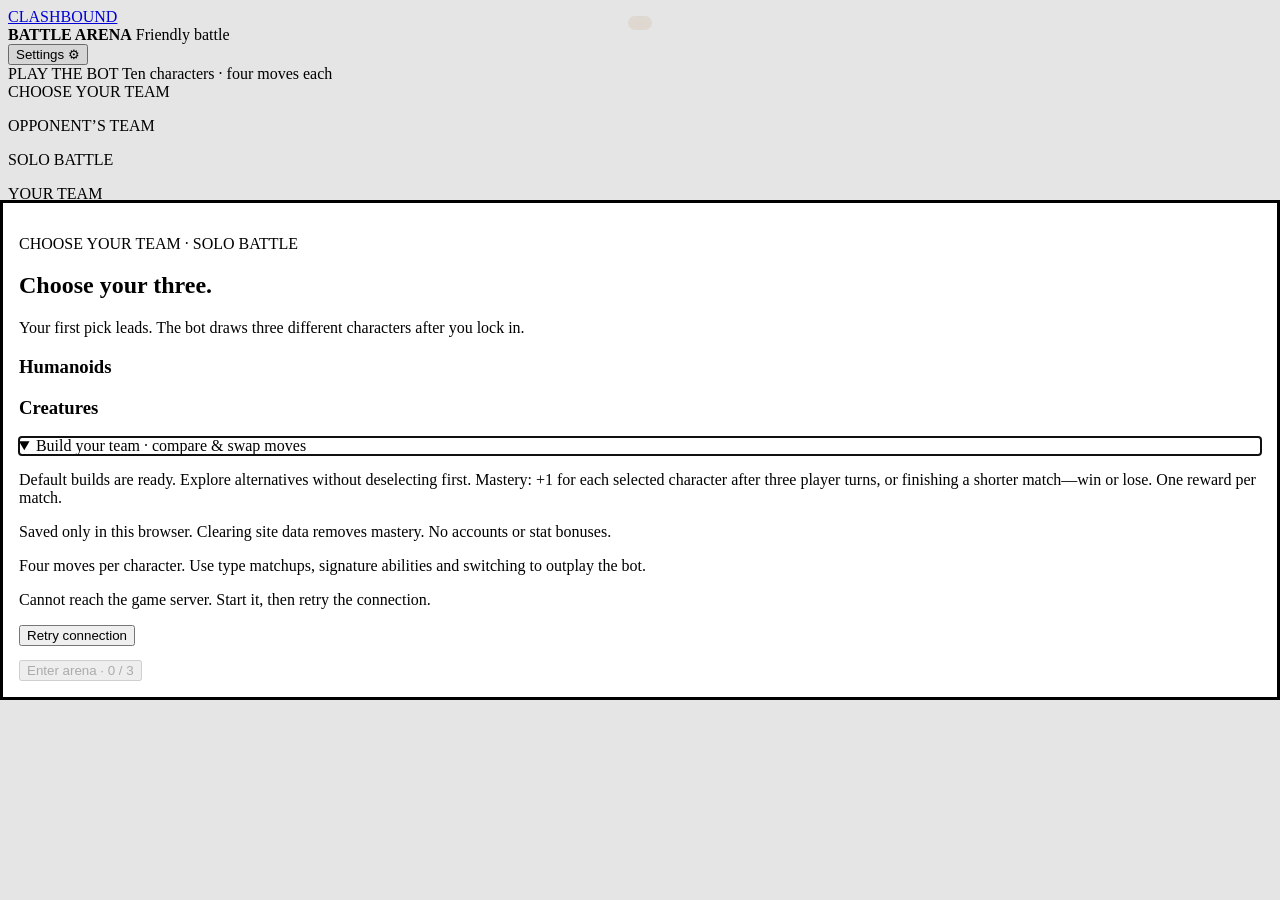
==== frontend/battle.html @ 129bef14 "feat: add character mastery, clearer builds and opening initiative" ====
<!doctype html>
<html lang="en">
<head>
  <meta charset="utf-8">
  <meta name="viewport" content="width=device-width, initial-scale=1">
  <title>Clashbound · Play the bot</title>
  <link rel="stylesheet" href="style.css?v=9">
  <script src="mastery.js?v=2" defer></script>
  <script src="script.js?v=14" defer></script>
  <link rel="stylesheet" href="mastery.css?v=2">
<link rel="stylesheet" href="polish.css?v=5">
<link rel="stylesheet" href="battle-layout.css?v=2"></head>
<body>
  <main class="shell">
    <header class="topbar"><a class="brand" href="./index.html">CLASHBOUND</a><div class="location"><strong id="arena-name">BATTLE ARENA</strong> <span>Friendly battle</span></div><button id="restart" class="quiet">Settings ⚙</button></header>
    <p id="initiative-message" class="initiative-message" role="status"></p><div class="demo-note"><span class="dot"></span> PLAY THE BOT <span>Ten characters · four moves each</span></div>
    <section class="arena" aria-label="Colosseum battlefield">
      <div class="fighter-hud left" id="hud-0"></div><div class="fighter-hud right" id="hud-1"></div>
      <div class="turn-badge" id="turn" role="status"></div>
      <aside class="enemy-team" aria-label="Opponent team"><p class="eyebrow">OPPONENT’S TEAM</p><div id="enemy-roster" class="roster"></div></aside>
      <div class="fighter left" id="fighter-0"></div><div class="fighter right" id="fighter-1"></div>
      <div class="arena-caption" id="battle-arena-caption">SOLO BATTLE</div>
    </section>
    <section class="console" aria-label="Battle controls">
      <div class="team-panel"><p class="eyebrow" id="team-label">YOUR TEAM</p><div id="roster" class="roster"></div><p class="team-hint">Select a reserve to switch.</p></div>
      <div class="actions-panel"><div class="section-title"><p class="eyebrow" id="action-label">CHOOSE YOUR MOVE</p><span id="turn-count"></span></div><div id="moves" class="moves"></div></div>
      <aside class="detail-panel" aria-label="Move details"><div id="details"></div></aside>
    </section>
    <div class="history"><span class="eyebrow">BATTLE LOG</span><ol id="log" aria-live="polite" aria-relevant="additions"></ol></div>
    <footer><span>MAGIC <b>›</b> PHYSICAL <b>›</b> SPIRIT <b>›</b> MAGIC</span><span>Hover or focus a move to inspect</span></footer>
    <div class="connection-notice"><p data-error role="alert" hidden></p><button id="retry" class="quiet" hidden>Retry connection</button></div>
  </main>
  <aside class="battle-orientation" aria-label="Landscape battle view"><img src="assets/homepage/clashbound-emblem.svg" alt=""><h1>Turn to battle.</h1><p>Rotate your phone sideways to keep both fighters, teams and moves in view. Your match stays saved.</p></aside>
  <dialog id="switch-dialog"><form method="dialog"><button class="close" aria-label="Close">×</button></form><p class="eyebrow" id="switch-label">CHANGE THE MATCHUP</p><h2 id="switch-title">Choose your next character</h2><p id="switch-description"></p><div id="switch-options"></div></dialog>
  <dialog id="team-dialog" aria-labelledby="team-title">
    <button id="team-cancel" class="close" aria-label="Return to battle" hidden>×</button>
    <p class="eyebrow">CHOOSE YOUR TEAM · SOLO BATTLE</p>
    <h2 id="team-title">Choose your three.</h2>
    <p>Your first pick leads. The bot draws three different characters after you lock in.</p>
    <div id="team-options" class="team-options"></div><details id="custom-builds" open><summary>Build your team · compare &amp; swap moves</summary><p>Default builds are ready. Explore alternatives without deselecting first. Mastery: +1 for each selected character after three player turns, or finishing a shorter match—win or lose. One reward per match.</p><p id="mastery-save-note" class="prototype-note"></p><div id="loadout-options"></div></details>
    <p class="prototype-note">Four moves per character. Use type matchups, signature abilities and switching to outplay the bot.</p>
    <p data-error role="alert" hidden></p>
    <button id="team-retry" class="quiet" hidden>Retry connection</button>
    <p id="mastery-notice" role="status"></p><button id="start-battle" class="start-battle" disabled>Enter arena · 0 / 3</button>
  </dialog>
<dialog id="result-dialog" aria-labelledby="result-title"><div class="result-emblem" aria-hidden="true">✦</div><p class="eyebrow">BATTLE COMPLETE</p><h1 id="result-title"></h1><p id="result-copy"></p><p class="eyebrow">WINNING TEAM</p><p id="result-team"></p><p id="result-mastery" class="result-mastery"></p><button id="result-replay" class="start-battle">Play again</button><a href="index.html">Return home</a></dialog>
<dialog id="settings-dialog" aria-labelledby="settings-title"><form method="dialog"><button class="close" aria-label="Close settings">×</button></form><h2 id="settings-title">Battle settings</h2><div class="settings-tabs" role="tablist" aria-label="Settings"><button id="music-tab" role="tab" aria-selected="true" aria-controls="music-panel">Music</button><button id="interface-tab" role="tab" aria-selected="false" aria-controls="interface-panel">Interface</button><button id="guide-tab" role="tab" aria-selected="false" aria-controls="guide-panel">Stats &amp; Types</button></div><section id="music-panel" role="tabpanel" aria-labelledby="music-tab"><p>Music for your battle.</p><p class="music-credit"><a href="https://incompetech.com/music/royalty-free/index.html?Search=Search&amp;isrc=USUAN1100848" target="_blank" rel="noopener noreferrer">Heroic Age</a> by Kevin MacLeod · <a href="https://creativecommons.org/licenses/by/4.0/" target="_blank" rel="noopener noreferrer">CC BY 4.0</a></p><button id="battle-music-toggle">Play music</button><label for="battle-volume">Volume</label><input id="battle-volume" type="range" min="0" max="100" value="25"><p id="music-status" role="status"></p></section><section id="interface-panel" role="tabpanel" aria-labelledby="interface-tab" hidden><p>Choose how your battle looks and feels.</p><label><input id="reduce-motion" type="checkbox"> Reduced motion</label><small>Keep combat feedback, with less movement and flashing.</small><label><input id="show-log" type="checkbox" checked> Show battle log</label><small>Show the latest action at the bottom of the arena.</small><label><input id="show-tooltips" type="checkbox" checked> Show move tooltips</label><small>Display move details when hovering or focusing a move.</small><button id="reset-interface">Reset interface preferences</button></section><section id="guide-panel" role="tabpanel" aria-labelledby="guide-tab" hidden><iframe src="guide.html?embedded=1" title="Stats and type guide"></iframe></section><div class="settings-battles"><button id="restart-match">Restart battle</button><button id="new-match">New battle</button><small>Restart keeps your team and moves and draws a fresh opponent. New battle clears your selections.</small></div></dialog><audio id="battle-music" src="assets/homepage/audio/heroic-age.mp3" loop preload="none"></audio><script src="battle-settings.js?v=4" defer></script>
</body>
</html>
---- frontend/mastery.css ----
/* Build information stays in the picker; combat keeps its existing composition. */
#team-dialog .playstyle{font-size:15px;color:#263f50;line-height:1.5;margin:8px 0 12px}
#team-dialog .loadout{background:#fffaf0;border:1px solid #d4c8ae;border-radius:14px;padding:18px;margin:16px 0;text-align:left}
#team-dialog .loadout h4{color:#263f50;font-size:16px;margin:20px 0 8px}
#team-dialog .loadout small{display:block;font-size:13px;line-height:1.5;color:#405266;margin:6px 0}
#team-dialog .loadout .equipped-moves,#team-dialog .loadout .alternative-moves{display:grid;grid-template-columns:repeat(2,minmax(0,1fr));gap:10px}
#team-dialog .build-move{border:1px solid #d7cfbf;border-radius:10px;padding:12px;background:#f7f0e1}
#team-dialog .build-move>span{font-size:12px;color:#4c655e}
#team-dialog .build-move button,#team-dialog .swap-comparison button,#team-dialog [data-cosmetic]{font:inherit;border:1px solid #607c71;border-radius:9px;background:#fffaf0;color:#25473b;padding:9px 12px;cursor:pointer}
#team-dialog .build-move button:hover,#team-dialog .swap-comparison button:hover{background:#e7efe7}
#team-dialog .build-move button:focus-visible,#team-dialog .swap-comparison button:focus-visible{outline:3px solid #537da3;outline-offset:3px}
#team-dialog .build-move button:disabled{cursor:default;border-color:#aba596;color:#6b665c;background:#e9e3d6}
#team-dialog .mastery-progress{display:flex;flex-direction:column;gap:7px;border-left:3px solid #a8884b;padding:8px 12px;background:#f5ecd7;margin:12px 0}
#team-dialog .mastery-progress span,#team-dialog .swap-hint{font-size:13px;color:#3b514c}
#team-dialog .swap-comparison{display:block;padding:14px;border:2px solid #658371;border-radius:12px;margin-top:16px;background:#edf3e9}
#team-dialog .swap-comparison button{display:block;width:100%;text-align:left;margin:10px 0}
#team-dialog .tradeoff{color:#70512a}
#mastery-notice,.result-mastery{font-size:14px;line-height:1.5;color:#355449}
.mastery-crest{color:#9e702d;text-shadow:0 0 8px #f5d17b;display:inline-block}
@media(max-width:600px){#team-dialog .loadout .equipped-moves,#team-dialog .loadout .alternative-moves{grid-template-columns:1fr}}

.initiative-message{position:fixed;top:16px;left:50%;transform:translateX(-50%);z-index:6;background:#f6f0e6ed;color:#334e48;border-radius:20px;padding:7px 12px;margin:0;font:13px Barlow,sans-serif;pointer-events:none}
@media(max-height:450px){.initiative-message{top:9px;font-size:10px;padding:5px 9px}}
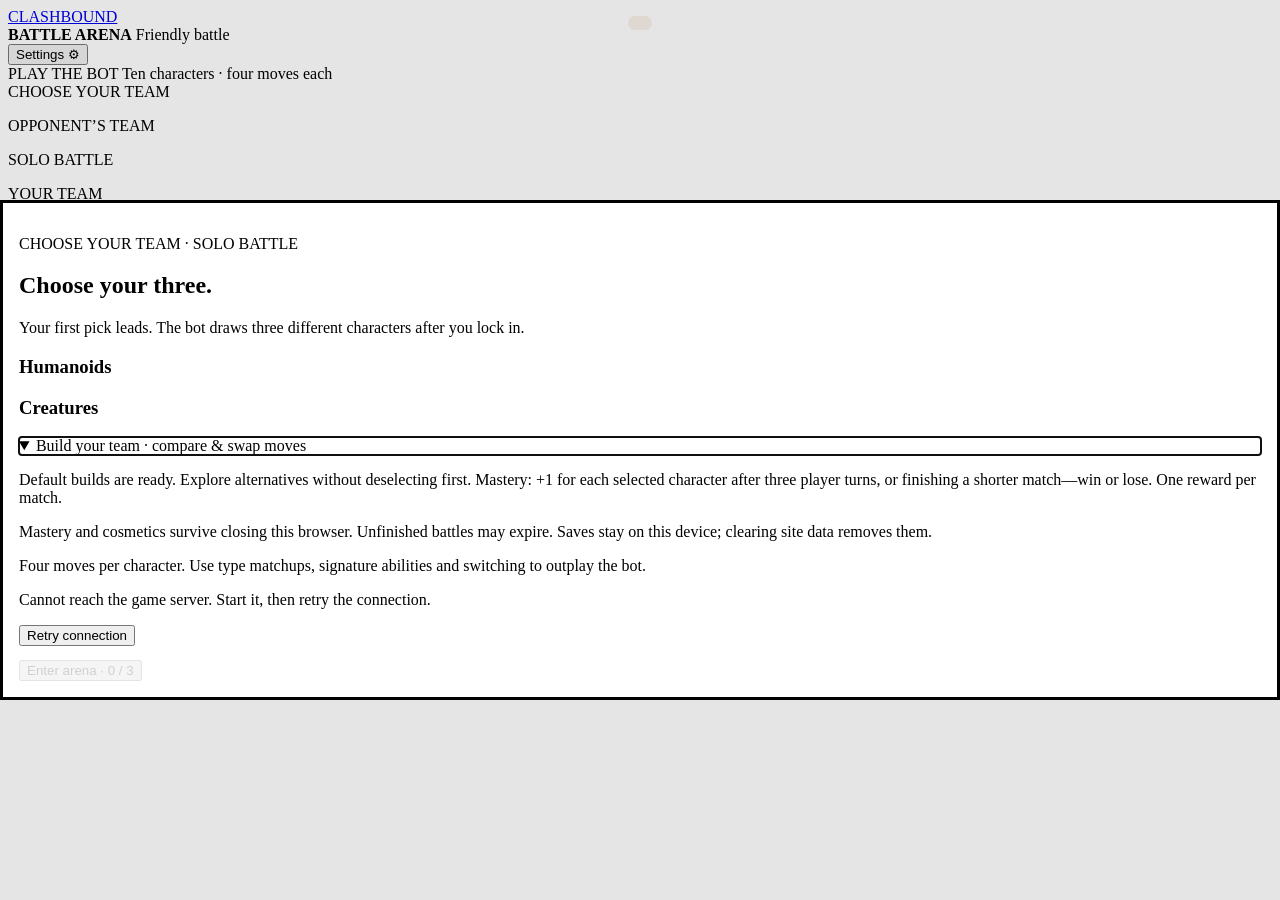
==== commit 6ad7c346: "fix: preserve concurrent mastery saves and refine builds" ====
--- a/frontend/battle.html
+++ b/frontend/battle.html
@@ -5,9 +5,9 @@
   <meta name="viewport" content="width=device-width, initial-scale=1">
   <title>Clashbound · Play the bot</title>
   <link rel="stylesheet" href="style.css?v=9">
-  <script src="mastery.js?v=2" defer></script>
-  <script src="script.js?v=14" defer></script>
-  <link rel="stylesheet" href="mastery.css?v=2">
+  <script src="mastery.js?v=3" defer></script>
+  <script src="script.js?v=15" defer></script>
+  <link rel="stylesheet" href="mastery.css?v=3">
 <link rel="stylesheet" href="polish.css?v=5">
 <link rel="stylesheet" href="battle-layout.css?v=2"></head>
 <body>
--- a/frontend/mastery.css
+++ b/frontend/mastery.css
@@ -21,3 +21,5 @@
 
 .initiative-message{position:fixed;top:16px;left:50%;transform:translateX(-50%);z-index:6;background:#f6f0e6ed;color:#334e48;border-radius:20px;padding:7px 12px;margin:0;font:13px Barlow,sans-serif;pointer-events:none}
 @media(max-height:450px){.initiative-message{top:9px;font-size:10px;padding:5px 9px}}
+
+.character-build{border:1px solid #d4c8ae;border-radius:12px;background:#fffaf0;margin:12px 0}.character-build>summary{cursor:pointer;padding:14px 16px;font-weight:600;color:#29483e}.character-build>summary:focus-visible{outline:3px solid #537da3;outline-offset:2px}#team-dialog .character-build .loadout{border:0;margin:0;padding-top:0}.mastery-crest svg{width:1em;height:1em;vertical-align:-.1em;fill:none;stroke:currentColor;stroke-width:1.8;stroke-linejoin:round;stroke-linecap:round}#team-dialog button:disabled{cursor:default;opacity:.55}
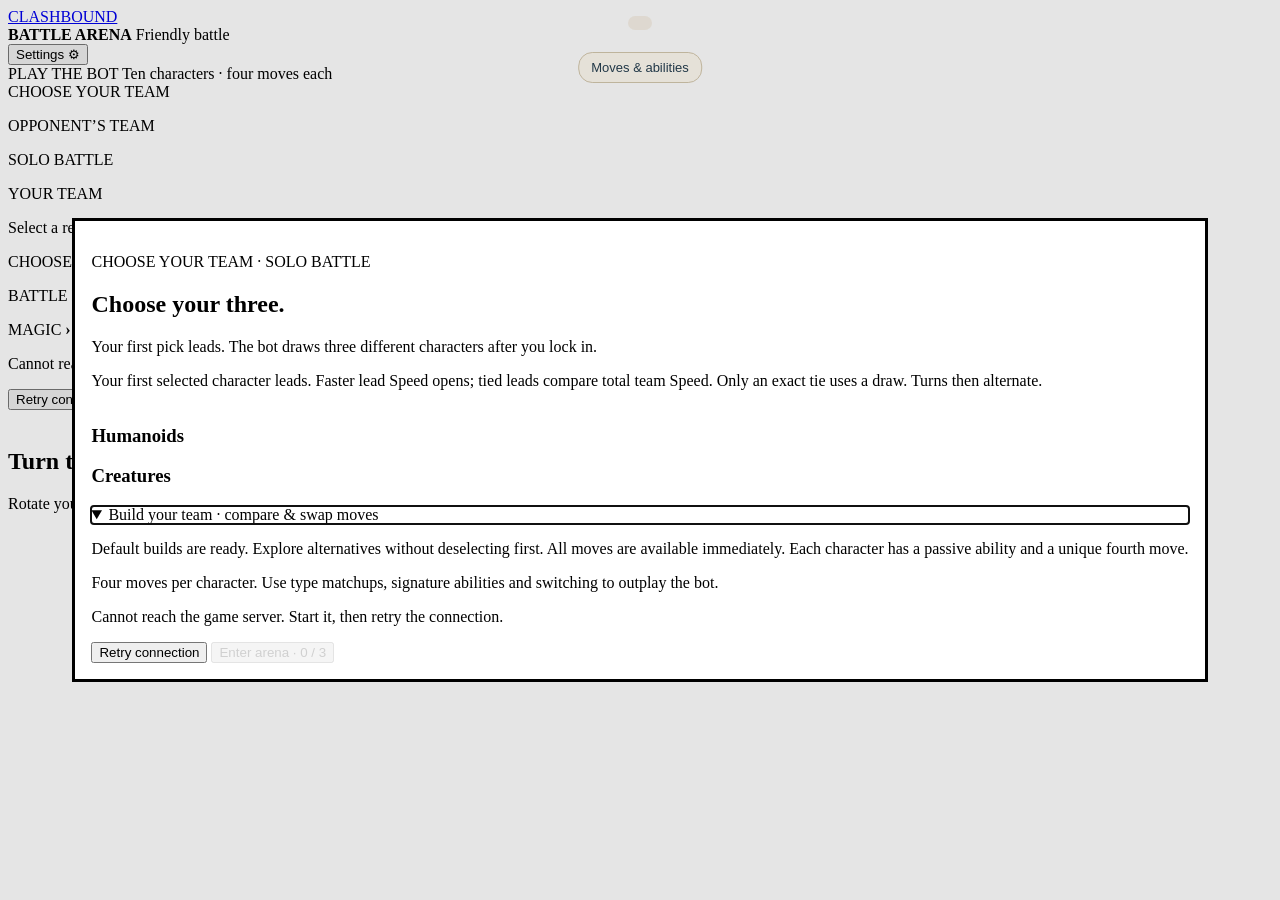
==== commit a1aac732: "feat: add character passives, unique moves and opening Speed" ====
--- a/frontend/battle.html
+++ b/frontend/battle.html
@@ -5,9 +5,9 @@
   <meta name="viewport" content="width=device-width, initial-scale=1">
   <title>Clashbound · Play the bot</title>
   <link rel="stylesheet" href="style.css?v=9">
-  <script src="mastery.js?v=3" defer></script>
-  <script src="script.js?v=15" defer></script>
-  <link rel="stylesheet" href="mastery.css?v=3">
+  <script src="builds.js?v=1" defer></script>
+  <script src="script.js?v=16" defer></script>
+  <link rel="stylesheet" href="builds.css?v=1">
 <link rel="stylesheet" href="polish.css?v=5">
 <link rel="stylesheet" href="battle-layout.css?v=2"></head>
 <body>
@@ -24,26 +24,28 @@
     <section class="console" aria-label="Battle controls">
       <div class="team-panel"><p class="eyebrow" id="team-label">YOUR TEAM</p><div id="roster" class="roster"></div><p class="team-hint">Select a reserve to switch.</p></div>
       <div class="actions-panel"><div class="section-title"><p class="eyebrow" id="action-label">CHOOSE YOUR MOVE</p><span id="turn-count"></span></div><div id="moves" class="moves"></div></div>
-      <aside class="detail-panel" aria-label="Move details"><div id="details"></div></aside>
+      <button type="button" id="move-reference-open" class="move-reference-open">Moves &amp; abilities</button><aside class="detail-panel" aria-label="Move details"><div id="details"></div></aside>
     </section>
     <div class="history"><span class="eyebrow">BATTLE LOG</span><ol id="log" aria-live="polite" aria-relevant="additions"></ol></div>
-    <footer><span>MAGIC <b>›</b> PHYSICAL <b>›</b> SPIRIT <b>›</b> MAGIC</span><span>Hover or focus a move to inspect</span></footer>
+    <footer><span>MAGIC <b>›</b> ELEMENTAL <b>›</b> PHYSICAL <b>›</b> SPIRIT <b>›</b> MAGIC</span><span>Hover or focus a move to inspect</span></footer>
     <div class="connection-notice"><p data-error role="alert" hidden></p><button id="retry" class="quiet" hidden>Retry connection</button></div>
   </main>
   <aside class="battle-orientation" aria-label="Landscape battle view"><img src="assets/homepage/clashbound-emblem.svg" alt=""><h1>Turn to battle.</h1><p>Rotate your phone sideways to keep both fighters, teams and moves in view. Your match stays saved.</p></aside>
+  <dialog id="move-reference" aria-labelledby="move-reference-title"><form method="dialog"><button class="close" aria-label="Close move guide">×</button></form><h2 id="move-reference-title">Moves &amp; abilities</h2><div id="move-reference-copy"></div></dialog>
+  <dialog id="target-dialog" aria-labelledby="target-title" aria-describedby="target-description"><form method="dialog"><button class="close" aria-label="Cancel target selection">×</button></form><h2 id="target-title"></h2><p id="target-description"></p><div id="target-options"></div></dialog>
   <dialog id="switch-dialog"><form method="dialog"><button class="close" aria-label="Close">×</button></form><p class="eyebrow" id="switch-label">CHANGE THE MATCHUP</p><h2 id="switch-title">Choose your next character</h2><p id="switch-description"></p><div id="switch-options"></div></dialog>
   <dialog id="team-dialog" aria-labelledby="team-title">
     <button id="team-cancel" class="close" aria-label="Return to battle" hidden>×</button>
     <p class="eyebrow">CHOOSE YOUR TEAM · SOLO BATTLE</p>
     <h2 id="team-title">Choose your three.</h2>
     <p>Your first pick leads. The bot draws three different characters after you lock in.</p>
-    <div id="team-options" class="team-options"></div><details id="custom-builds" open><summary>Build your team · compare &amp; swap moves</summary><p>Default builds are ready. Explore alternatives without deselecting first. Mastery: +1 for each selected character after three player turns, or finishing a shorter match—win or lose. One reward per match.</p><p id="mastery-save-note" class="prototype-note"></p><div id="loadout-options"></div></details>
+    <p>Your first selected character leads. Faster lead Speed opens; tied leads compare total team Speed. Only an exact tie uses a draw. Turns then alternate.</p><div id="lead-options" class="lead-controls"></div><div id="team-options" class="team-options"></div><details id="custom-builds" open><summary>Build your team · compare &amp; swap moves</summary><p>Default builds are ready. Explore alternatives without deselecting first. All moves are available immediately. Each character has a passive ability and a unique fourth move.</p><div id="loadout-options"></div></details>
     <p class="prototype-note">Four moves per character. Use type matchups, signature abilities and switching to outplay the bot.</p>
     <p data-error role="alert" hidden></p>
     <button id="team-retry" class="quiet" hidden>Retry connection</button>
-    <p id="mastery-notice" role="status"></p><button id="start-battle" class="start-battle" disabled>Enter arena · 0 / 3</button>
+    <button id="start-battle" class="start-battle" disabled>Enter arena · 0 / 3</button>
   </dialog>
-<dialog id="result-dialog" aria-labelledby="result-title"><div class="result-emblem" aria-hidden="true">✦</div><p class="eyebrow">BATTLE COMPLETE</p><h1 id="result-title"></h1><p id="result-copy"></p><p class="eyebrow">WINNING TEAM</p><p id="result-team"></p><p id="result-mastery" class="result-mastery"></p><button id="result-replay" class="start-battle">Play again</button><a href="index.html">Return home</a></dialog>
+<dialog id="result-dialog" aria-labelledby="result-title"><div class="result-emblem" aria-hidden="true">✦</div><p class="eyebrow">BATTLE COMPLETE</p><h1 id="result-title"></h1><p id="result-copy"></p><p class="eyebrow">WINNING TEAM</p><p id="result-team"></p><button id="result-replay" class="start-battle">Play again</button><a href="index.html">Return home</a></dialog>
 <dialog id="settings-dialog" aria-labelledby="settings-title"><form method="dialog"><button class="close" aria-label="Close settings">×</button></form><h2 id="settings-title">Battle settings</h2><div class="settings-tabs" role="tablist" aria-label="Settings"><button id="music-tab" role="tab" aria-selected="true" aria-controls="music-panel">Music</button><button id="interface-tab" role="tab" aria-selected="false" aria-controls="interface-panel">Interface</button><button id="guide-tab" role="tab" aria-selected="false" aria-controls="guide-panel">Stats &amp; Types</button></div><section id="music-panel" role="tabpanel" aria-labelledby="music-tab"><p>Music for your battle.</p><p class="music-credit"><a href="https://incompetech.com/music/royalty-free/index.html?Search=Search&amp;isrc=USUAN1100848" target="_blank" rel="noopener noreferrer">Heroic Age</a> by Kevin MacLeod · <a href="https://creativecommons.org/licenses/by/4.0/" target="_blank" rel="noopener noreferrer">CC BY 4.0</a></p><button id="battle-music-toggle">Play music</button><label for="battle-volume">Volume</label><input id="battle-volume" type="range" min="0" max="100" value="25"><p id="music-status" role="status"></p></section><section id="interface-panel" role="tabpanel" aria-labelledby="interface-tab" hidden><p>Choose how your battle looks and feels.</p><label><input id="reduce-motion" type="checkbox"> Reduced motion</label><small>Keep combat feedback, with less movement and flashing.</small><label><input id="show-log" type="checkbox" checked> Show battle log</label><small>Show the latest action at the bottom of the arena.</small><label><input id="show-tooltips" type="checkbox" checked> Show move tooltips</label><small>Display move details when hovering or focusing a move.</small><button id="reset-interface">Reset interface preferences</button></section><section id="guide-panel" role="tabpanel" aria-labelledby="guide-tab" hidden><iframe src="guide.html?embedded=1" title="Stats and type guide"></iframe></section><div class="settings-battles"><button id="restart-match">Restart battle</button><button id="new-match">New battle</button><small>Restart keeps your team and moves and draws a fresh opponent. New battle clears your selections.</small></div></dialog><audio id="battle-music" src="assets/homepage/audio/heroic-age.mp3" loop preload="none"></audio><script src="battle-settings.js?v=4" defer></script>
 </body>
 </html>
--- a/frontend/builds.css
+++ b/frontend/builds.css
@@ -0,0 +1,33 @@
+/* Build information stays in the picker; combat keeps its existing composition. */
+#team-dialog .playstyle{font-size:15px;color:#263f50;line-height:1.5;margin:8px 0 12px}
+#team-dialog .loadout{background:#fffaf0;border:1px solid #d4c8ae;border-radius:14px;padding:18px;margin:16px 0;text-align:left}
+#team-dialog .loadout h4{color:#263f50;font-size:16px;margin:20px 0 8px}
+#team-dialog .loadout small{display:block;font-size:13px;line-height:1.5;color:#405266;margin:6px 0}
+#team-dialog .loadout .equipped-moves,#team-dialog .loadout .alternative-moves{display:grid;grid-template-columns:repeat(2,minmax(0,1fr));gap:10px}
+#team-dialog .build-move{border:1px solid #d7cfbf;border-radius:10px;padding:12px;background:#f7f0e1}
+#team-dialog .build-move>span{font-size:12px;color:#4c655e}
+#team-dialog .build-move button,#team-dialog .swap-comparison button{font:inherit;border:1px solid #607c71;border-radius:9px;background:#fffaf0;color:#25473b;padding:9px 12px;cursor:pointer}
+#team-dialog .build-move button:hover,#team-dialog .swap-comparison button:hover{background:#e7efe7}
+#team-dialog .build-move button:focus-visible,#team-dialog .swap-comparison button:focus-visible{outline:3px solid #537da3;outline-offset:3px}
+#team-dialog .build-move button:disabled{cursor:default;border-color:#aba596;color:#6b665c;background:#e9e3d6}
+
+#team-dialog .swap-hint{font-size:13px;color:#3b514c}
+#team-dialog .swap-comparison{display:block;padding:14px;border:2px solid #658371;border-radius:12px;margin-top:16px;background:#edf3e9}
+#team-dialog .swap-comparison button{display:block;width:100%;text-align:left;margin:10px 0}
+#team-dialog .tradeoff{color:#70512a}
+
+
+@media(max-width:600px){#team-dialog .loadout .equipped-moves,#team-dialog .loadout .alternative-moves{grid-template-columns:1fr}}
+
+.initiative-message{position:fixed;top:16px;left:50%;transform:translateX(-50%);z-index:6;background:#f6f0e6ed;color:#334e48;border-radius:20px;padding:7px 12px;margin:0;font:13px Barlow,sans-serif;pointer-events:none}
+@media(max-height:450px){.initiative-message{top:9px;font-size:10px;padding:5px 9px}}
+
+.character-build{border:1px solid #d4c8ae;border-radius:12px;background:#fffaf0;margin:12px 0}.character-build>summary{cursor:pointer;padding:14px 16px;font-weight:600;color:#29483e}.character-build>summary:focus-visible{outline:3px solid #537da3;outline-offset:2px}#team-dialog .character-build .loadout{border:0;margin:0;padding-top:0}#team-dialog button:disabled{cursor:default;opacity:.55}
+
+.passive-info{font-size:13px;line-height:1.45;margin-top:5px}.passive-info summary{cursor:pointer}.passive-info p{margin:5px 0}.passive-state{display:block;color:#f3d68d}
+#move-reference{background:#fffaf0;color:#263f50;padding:24px;border-radius:12px;width:min(600px,90vw);max-height:85vh;overflow:auto}.move-reference-open{position:fixed;top:52px;left:50%;transform:translateX(-50%);z-index:6;padding:7px 12px;border:1px solid #d4c8ae;border-radius:14px;background:#fffaf0;color:#263f50;font:13px Barlow,sans-serif;cursor:pointer}#move-reference p{font-size:14px;line-height:1.5}#move-reference strong{display:block}
+#target-dialog{max-width:480px}#target-options button{display:block;width:100%;padding:14px;margin:10px 0;text-align:left;font:inherit;cursor:pointer}#target-description{line-height:1.5}
+.detail-panel{max-height:55vh!important;overflow:auto!important}.detail-panel p{font-size:13px!important;line-height:1.45}
+.lead-controls{display:flex;flex-wrap:wrap;gap:8px;margin:12px 0}.lead-controls button{padding:8px;font:inherit;cursor:pointer}
+
+@media(max-height:450px){.move-reference-open{top:35px;font-size:10px;padding:5px 9px}}
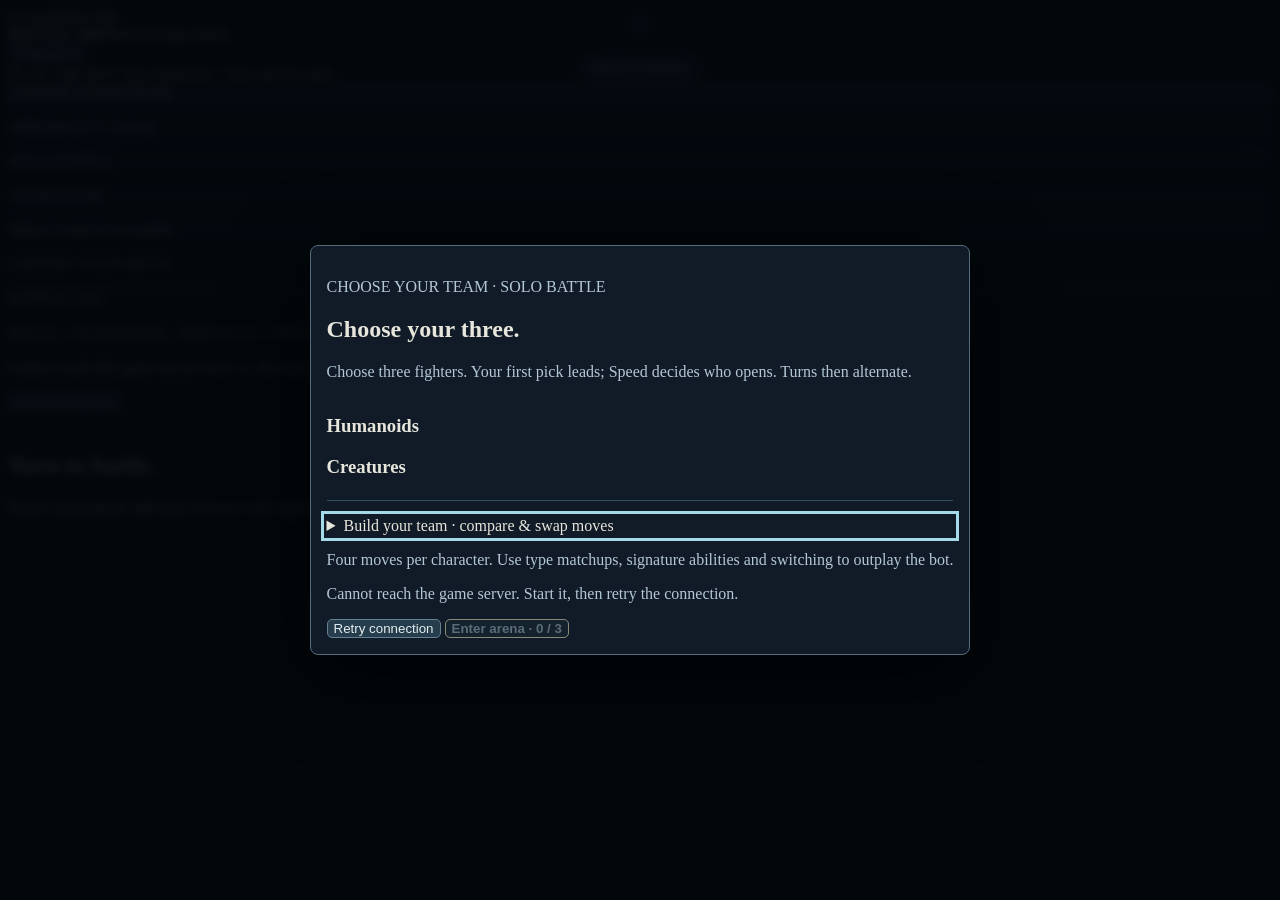
==== commit 71a97d5e: "Apply approved Shadow Theatre art to playable battle UI" ====
--- a/frontend/battle.html
+++ b/frontend/battle.html
@@ -3,14 +3,23 @@
 <head>
   <meta charset="utf-8">
   <meta name="viewport" content="width=device-width, initial-scale=1">
+  <link rel="canonical" href="https://clashbound.onrender.com/battle.html">
+  <meta name="description" content="Play Clashbound: choose three of ten fighters, customise your moves and face a tactical bot in a turn-based browser battle.">
+  <meta property="og:type" content="website">
+  <meta property="og:title" content="Clashbound · Play the battle demo">
+  <meta property="og:description" content="A two-person browser-game project built with Python/FastAPI and JavaScript. Build a team, use unique abilities and outplay the bot.">
+  <meta property="og:url" content="https://clashbound.onrender.com/battle.html">
+  <meta property="og:image" content="https://clashbound.onrender.com/assets/arenas/shadow-battle-preview.jpg">
+  <meta name="twitter:card" content="summary_large_image">
   <title>Clashbound · Play the bot</title>
   <link rel="stylesheet" href="style.css?v=9">
-  <script src="builds.js?v=1" defer></script>
-  <script src="script.js?v=16" defer></script>
-  <link rel="stylesheet" href="builds.css?v=1">
+  <script src="battle-art.js?v=1" defer></script>
+  <script src="builds.js?v=4" defer></script>
+  <script src="script.js?v=shadow1" defer></script>
+  <link rel="stylesheet" href="builds.css?v=2">
 <link rel="stylesheet" href="polish.css?v=5">
-<link rel="stylesheet" href="battle-layout.css?v=2"></head>
-<body>
+<link rel="stylesheet" href="battle-layout.css?v=2"><link rel="stylesheet" href="shadow-theatre.css?v=1"></head>
+<body class="shadow-theatre">
   <main class="shell">
     <header class="topbar"><a class="brand" href="./index.html">CLASHBOUND</a><div class="location"><strong id="arena-name">BATTLE ARENA</strong> <span>Friendly battle</span></div><button id="restart" class="quiet">Settings ⚙</button></header>
     <p id="initiative-message" class="initiative-message" role="status"></p><div class="demo-note"><span class="dot"></span> PLAY THE BOT <span>Ten characters · four moves each</span></div>
@@ -38,8 +47,7 @@
     <button id="team-cancel" class="close" aria-label="Return to battle" hidden>×</button>
     <p class="eyebrow">CHOOSE YOUR TEAM · SOLO BATTLE</p>
     <h2 id="team-title">Choose your three.</h2>
-    <p>Your first pick leads. The bot draws three different characters after you lock in.</p>
-    <p>Your first selected character leads. Faster lead Speed opens; tied leads compare total team Speed. Only an exact tie uses a draw. Turns then alternate.</p><div id="lead-options" class="lead-controls"></div><div id="team-options" class="team-options"></div><details id="custom-builds" open><summary>Build your team · compare &amp; swap moves</summary><p>Default builds are ready. Explore alternatives without deselecting first. All moves are available immediately. Each character has a passive ability and a unique fourth move.</p><div id="loadout-options"></div></details>
+    <p>Choose three fighters. Your first pick leads; Speed decides who opens. Turns then alternate.</p><div id="lead-options" class="lead-controls"></div><div id="team-options" class="team-options"></div><details id="custom-builds"><summary>Build your team · compare &amp; swap moves</summary><p>Default builds are ready. Explore alternatives without deselecting first. All moves are available immediately. Each character has a passive ability and a unique fourth move.</p><div id="loadout-options"></div></details>
     <p class="prototype-note">Four moves per character. Use type matchups, signature abilities and switching to outplay the bot.</p>
     <p data-error role="alert" hidden></p>
     <button id="team-retry" class="quiet" hidden>Retry connection</button>
--- a/frontend/builds.css
+++ b/frontend/builds.css
@@ -24,7 +24,7 @@
 
 .character-build{border:1px solid #d4c8ae;border-radius:12px;background:#fffaf0;margin:12px 0}.character-build>summary{cursor:pointer;padding:14px 16px;font-weight:600;color:#29483e}.character-build>summary:focus-visible{outline:3px solid #537da3;outline-offset:2px}#team-dialog .character-build .loadout{border:0;margin:0;padding-top:0}#team-dialog button:disabled{cursor:default;opacity:.55}
 
-.passive-info{font-size:13px;line-height:1.45;margin-top:5px}.passive-info summary{cursor:pointer}.passive-info p{margin:5px 0}.passive-state{display:block;color:#f3d68d}
+.passive-info{font-size:13px;line-height:1.45;margin-top:5px}.passive-info summary{cursor:pointer}.passive-info p{margin:5px 0}.passive-state{display:block;color:#405266}
 #move-reference{background:#fffaf0;color:#263f50;padding:24px;border-radius:12px;width:min(600px,90vw);max-height:85vh;overflow:auto}.move-reference-open{position:fixed;top:52px;left:50%;transform:translateX(-50%);z-index:6;padding:7px 12px;border:1px solid #d4c8ae;border-radius:14px;background:#fffaf0;color:#263f50;font:13px Barlow,sans-serif;cursor:pointer}#move-reference p{font-size:14px;line-height:1.5}#move-reference strong{display:block}
 #target-dialog{max-width:480px}#target-options button{display:block;width:100%;padding:14px;margin:10px 0;text-align:left;font:inherit;cursor:pointer}#target-description{line-height:1.5}
 .detail-panel{max-height:55vh!important;overflow:auto!important}.detail-panel p{font-size:13px!important;line-height:1.45}
--- a/frontend/shadow-theatre.css
+++ b/frontend/shadow-theatre.css
@@ -0,0 +1,58 @@
+/* Approved Shadow Theatre art, staged on the Belfry's continuous floor. */
+.shadow-theatre{background:#080d14;color:#d9e4ec}
+.shadow-theatre .shell .arena{background-color:#0c1824;background-size:cover;background-position:center;isolation:isolate}
+.shadow-theatre .arena:before{background:linear-gradient(0deg,#03070d66,transparent 40%);z-index:0}
+.shadow-theatre .shell .fighter.left:has(.sprite),.shadow-theatre .shell .fighter.right:has(.sprite){--fighter-size:calc(335 * var(--battle-unit));bottom:20%;--sprite-lift:0%;transform-origin:center bottom}
+.shadow-theatre .shell .fighter.left:has(.sprite){left:34%}
+.shadow-theatre .shell .fighter.right:has(.sprite){left:64%}
+.shadow-theatre .shell .fighter-hud,.shadow-theatre .shell .team-panel,.shadow-theatre .shell .enemy-team{background:#0d1825e8;border-color:#536b7b;color:#dce8ee;box-shadow:0 6px 25px #0005}
+.shadow-theatre .shell .move{background:#142332ed;border-color:#5a7182;color:#e1eaf0}
+.shadow-theatre .shell .move:hover:not(:disabled){background:#263b4d}
+.shadow-theatre .shell .brand,.shadow-theatre .shell .quiet,.shadow-theatre .shell .eyebrow,.shadow-theatre .shell .hp,.shadow-theatre .shell .side-label,.shadow-theatre .shell .side-label span{color:#c1d0dc}
+.shadow-theatre .shell .portrait{background:#26364588;color:#dce8ee;border-color:#577082}
+.shadow-theatre .shell .portrait.active{background:#38506388}
+.shadow-theatre .shell .sprite{image-rendering:auto;object-fit:contain}
+.shadow-theatre .arena-caption{color:#b6c9d6}
+.shadow-theatre .fighter-hud,.shadow-theatre .enemy-team{z-index:4}
+.shadow-theatre .shell .fighter .hp-change{z-index:5}
+@media(prefers-reduced-motion:reduce){.shadow-theatre .shell .fighter .sprite{animation:none!important}}
+.reduce-motion.shadow-theatre .shell .fighter .sprite{animation:none!important}
+
+.shadow-theatre .shell .quiet{background:#152330;border-color:#536b7b}
+
+html:has(body.shadow-theatre){background:#080d14}
+.shadow-theatre .shell .detail-panel{background:#101d2bf5;color:#e0ebf3;border:1px solid #536b7b}
+.shadow-theatre .shell .detail-panel h3,.shadow-theatre .shell .detail-panel .damage{color:#edf5fa}
+.shadow-theatre .shell .detail-panel p{color:#bacdd9}
+.shadow-theatre .move-reference-open{background:#152330;color:#d6e4ee;border-color:#536b7b}
+/* Interface and picker surfaces use the same quiet slate palette. */
+.shadow-theatre{color-scheme:dark}
+.shadow-theatre .shell{background:#080d14}
+.shadow-theatre .shell .fighter .sprite{image-rendering:auto;object-fit:contain;filter:drop-shadow(0 6px 7px #0009)}
+.shadow-theatre .shell .move,.shadow-theatre .shell .portrait,.shadow-theatre .shell .team-panel,.shadow-theatre .shell .enemy-team,.shadow-theatre .shell .fighter-hud{border-radius:5px}
+.shadow-theatre .shell .health{background:#080d14;border-color:#3b4c5a}
+.shadow-theatre .shell .health>span{background:#b34f5c}
+.shadow-theatre .shell .turn-badge,.shadow-theatre .initiative-message{background:#152330ed;color:#dce8ec;border:1px solid #536b7b}
+.shadow-theatre .shell .history,.shadow-theatre .shell .history ol,.shadow-theatre footer{color:#b2c4d1}
+.shadow-theatre .shell .passive-state{color:#b2c7d6}
+.shadow-theatre .shell .effect-explanations{background:#101d2b;color:#deebf2;border-color:#536b7b}
+.shadow-theatre dialog,.shadow-theatre #team-dialog,.shadow-theatre #settings-dialog,.shadow-theatre #move-reference,.shadow-theatre #target-dialog{background:#101b27;color:#e0e9ed;border:1px solid #536b7b;border-radius:8px;box-shadow:0 20px 80px #0009}
+.shadow-theatre dialog::backdrop{background:#03070ce8;backdrop-filter:blur(5px)}
+.shadow-theatre dialog h1,.shadow-theatre dialog h2,.shadow-theatre dialog h3,.shadow-theatre dialog legend,.shadow-theatre dialog summary,.shadow-theatre dialog strong{color:#e7e6dc}
+.shadow-theatre dialog p,.shadow-theatre dialog small,.shadow-theatre #team-dialog .playstyle,.shadow-theatre #team-dialog .loadout small,.shadow-theatre .prototype-note{color:#b4c7d4}
+.shadow-theatre #team-dialog .team-choice{background:#192936;border:1px solid #425c6d;color:#e3edf0;border-radius:6px}
+.shadow-theatre #team-dialog .team-choice:hover:not(:disabled){background:#263e4e;border-color:#9dc8d6}
+.shadow-theatre #team-dialog .team-choice.selected{background:#294451;border-color:#b4dce1;box-shadow:inset 0 0 0 1px #b4dce1}
+.shadow-theatre #team-dialog .team-choice strong,.shadow-theatre #team-dialog .team-choice small{color:#d2e0e8}
+.shadow-theatre #team-dialog .team-choice .sprite{object-fit:contain;filter:drop-shadow(0 4px 5px #0007)}
+.shadow-theatre #team-dialog .pick-number{background:#0a1722;color:#d8eff3}
+.shadow-theatre #team-dialog .loadout,.shadow-theatre #team-dialog .character-build,.shadow-theatre #team-dialog .build-move,.shadow-theatre #team-dialog .swap-comparison{background:#192b39;color:#e3edf0;border-color:#476273;border-radius:5px}
+.shadow-theatre #team-dialog .build-move>span,.shadow-theatre #team-dialog .swap-hint,.shadow-theatre #team-dialog .tradeoff{color:#bdcbd3}
+.shadow-theatre dialog button,.shadow-theatre #team-dialog .build-move button,.shadow-theatre #team-dialog .swap-comparison button{background:#253d4c;color:#e4edf0;border:1px solid #658292;border-radius:5px}
+.shadow-theatre dialog button:disabled{color:#9cafba;background:#192936;opacity:.65}
+.shadow-theatre dialog .start-battle{background:#d7d09f;color:#111b21;border-color:#ede6b9;font-weight:700}
+.shadow-theatre dialog .close{background:transparent;border:0;color:#d4e2e9}
+.shadow-theatre button:focus-visible,.shadow-theatre summary:focus-visible,.shadow-theatre a:focus-visible{outline:3px solid #a4d9e8;outline-offset:3px}
+.shadow-theatre #team-dialog{max-width:1100px}
+.shadow-theatre #custom-builds{margin-top:22px;padding-top:16px;border-top:1px solid #354d5e}
+@media(max-height:500px){.shadow-theatre .shell .fighter.left:has(.sprite),.shadow-theatre .shell .fighter.right:has(.sprite){--fighter-size:calc(300 * var(--battle-unit));bottom:23%}}
